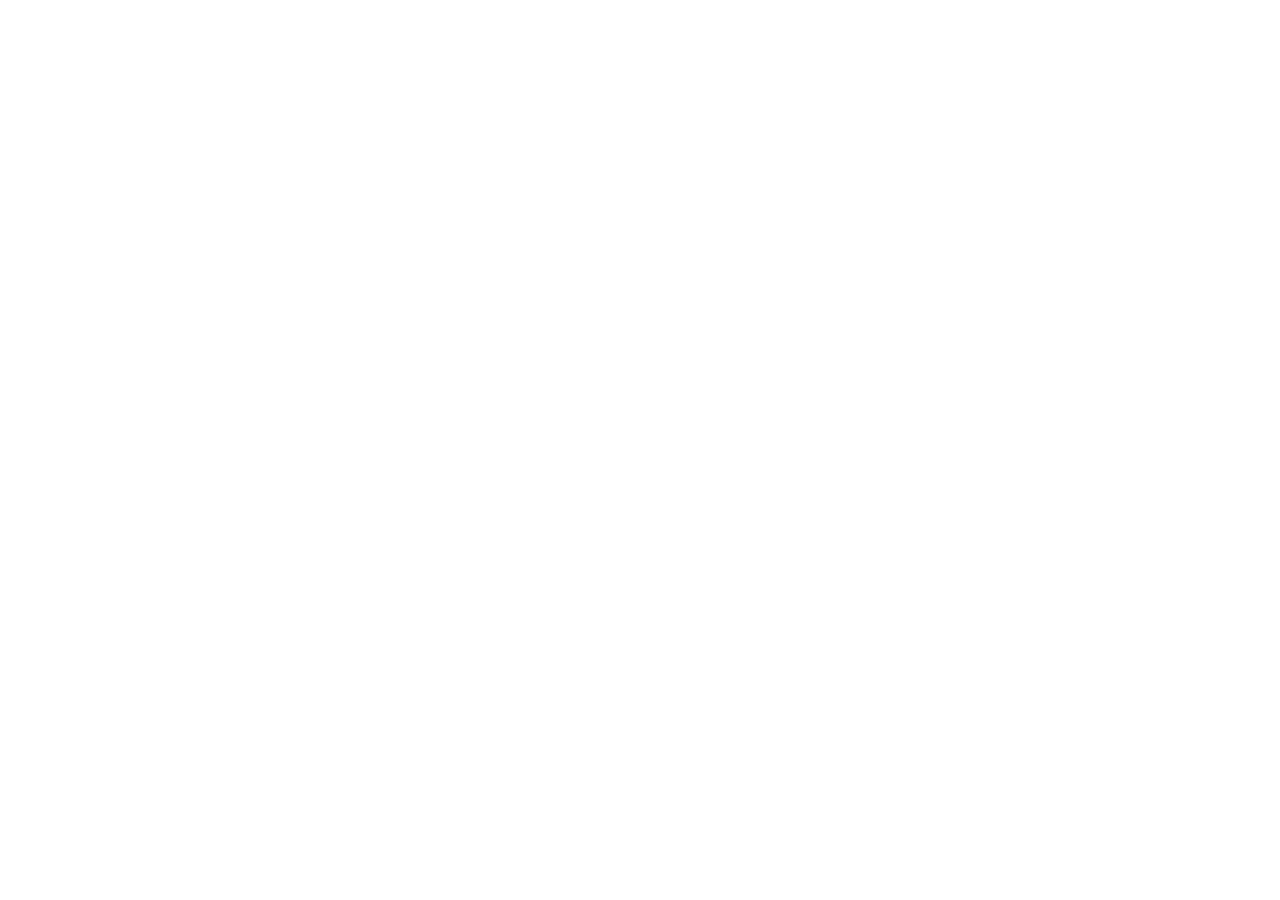
==== week3/flexbox1.html @ 5104744b "feat: created a new flexbox.html in week3 folder" ====
<!DOCTYPE html>
<html lang="en">

<head>
    <meta charset="UTF-8">
    <meta name="viewport" content="width=device-width, initial-scale=1.0">
    <title>exe.1 - flexbox.html</title>
</head>

<body>

</body>

</html>
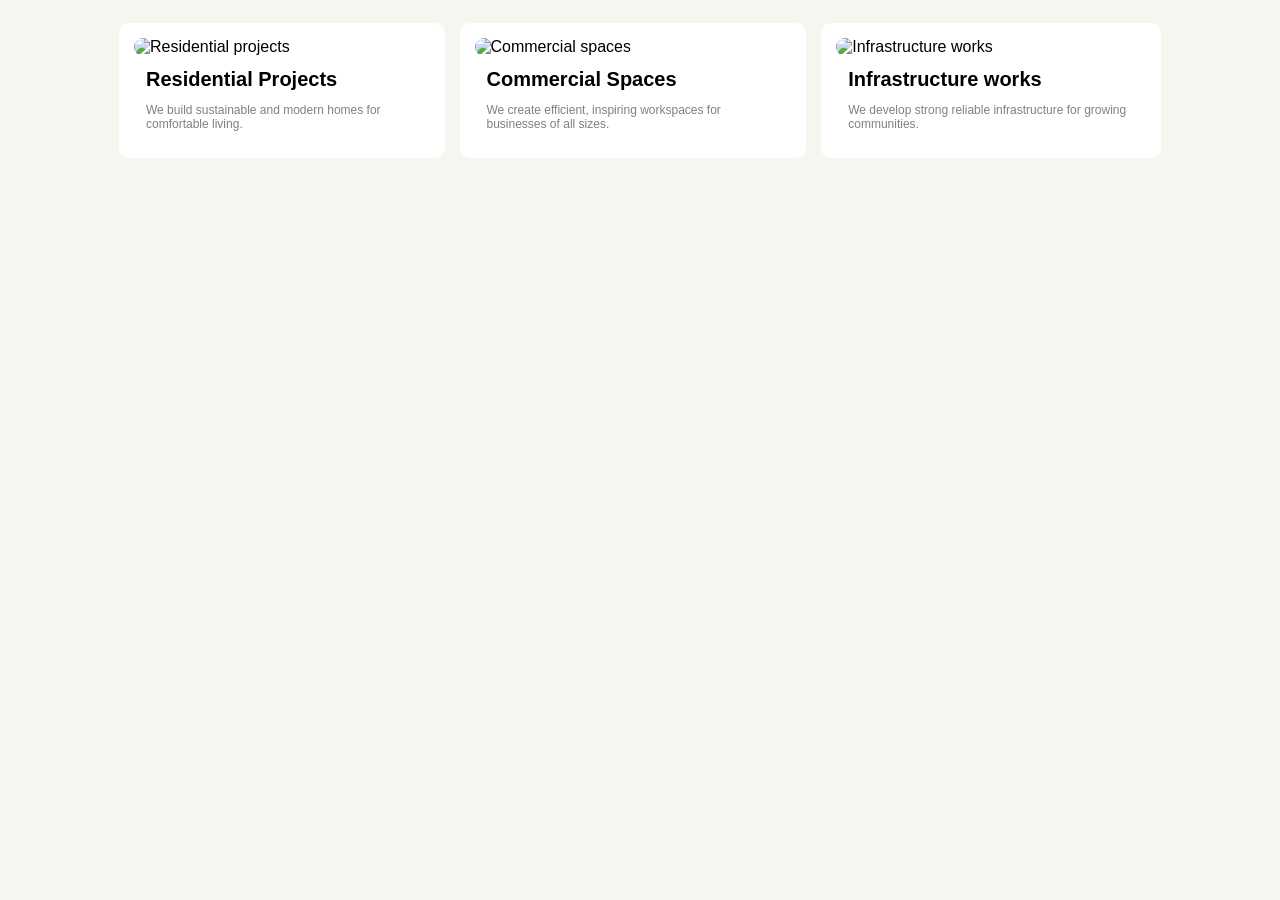
==== commit f3d42d1a: "fix: change width to max width" ====
--- a/week3/flexbox1.html
+++ b/week3/flexbox1.html
@@ -4,11 +4,77 @@
 <head>
     <meta charset="UTF-8">
     <meta name="viewport" content="width=device-width, initial-scale=1.0">
-    <title>exe.1 - flexbox.html</title>
+    <title>exe.1 - flexbox1.html</title>
 </head>
+<style>
+    body {
+        background-color: rgba(246, 245, 239);
+        font-family: Arial, sans-serif;
+    }
+
+    div.container {
+        display: flex;
+        gap: 15px;
+        padding-top: 15px;
+        max-width: 1042px;
+        margin: auto;
+    }
+
+    div.city {
+        border-radius: 10px;
+        background-color: white;
+        padding: 15px;
+    }
+
+    div.material {
+        border-radius: 10px;
+        background-color: white;
+        padding: 15px;
+    }
+
+    div.infrastructure {
+        border-radius: 10px;
+        background-color: white;
+        padding: 15px;
+    }
+
+    img {
+        border-radius: 10px;
+        width: 100%;
+    }
+
+    h1 {
+        font-size: 20px;
+        margin: 12px;
+        text-align: left;
+    }
+
+    p {
+        font-size: 12px;
+        color: grey;
+        margin: 12px;
+        text-align: left;
+    }
+</style>
 
 <body>
-
+    <div class="container">
+        <div class="city">
+            <img src="images/pic.1.jpg" alt="Residential projects" width="100%">
+            <h1>Residential Projects</h1>
+            <p>We build sustainable and modern homes for comfortable living.</p>
+        </div>
+        <div class="material">
+            <img src="images/pic.2.jpg" alt="Commercial spaces" width="100%">
+            <h1>Commercial Spaces</h1>
+            <p> We create efficient, inspiring workspaces for businesses of all sizes.</p>
+        </div>
+        <div class="infrastructure">
+            <img src="images/pic.3.jpg" alt="Infrastructure works" width="100%">
+            <h1>Infrastructure works</h1>
+            <p> We develop strong reliable infrastructure for growing communities.</p>
+        </div>
+    </div>
 </body>
 
 </html>
